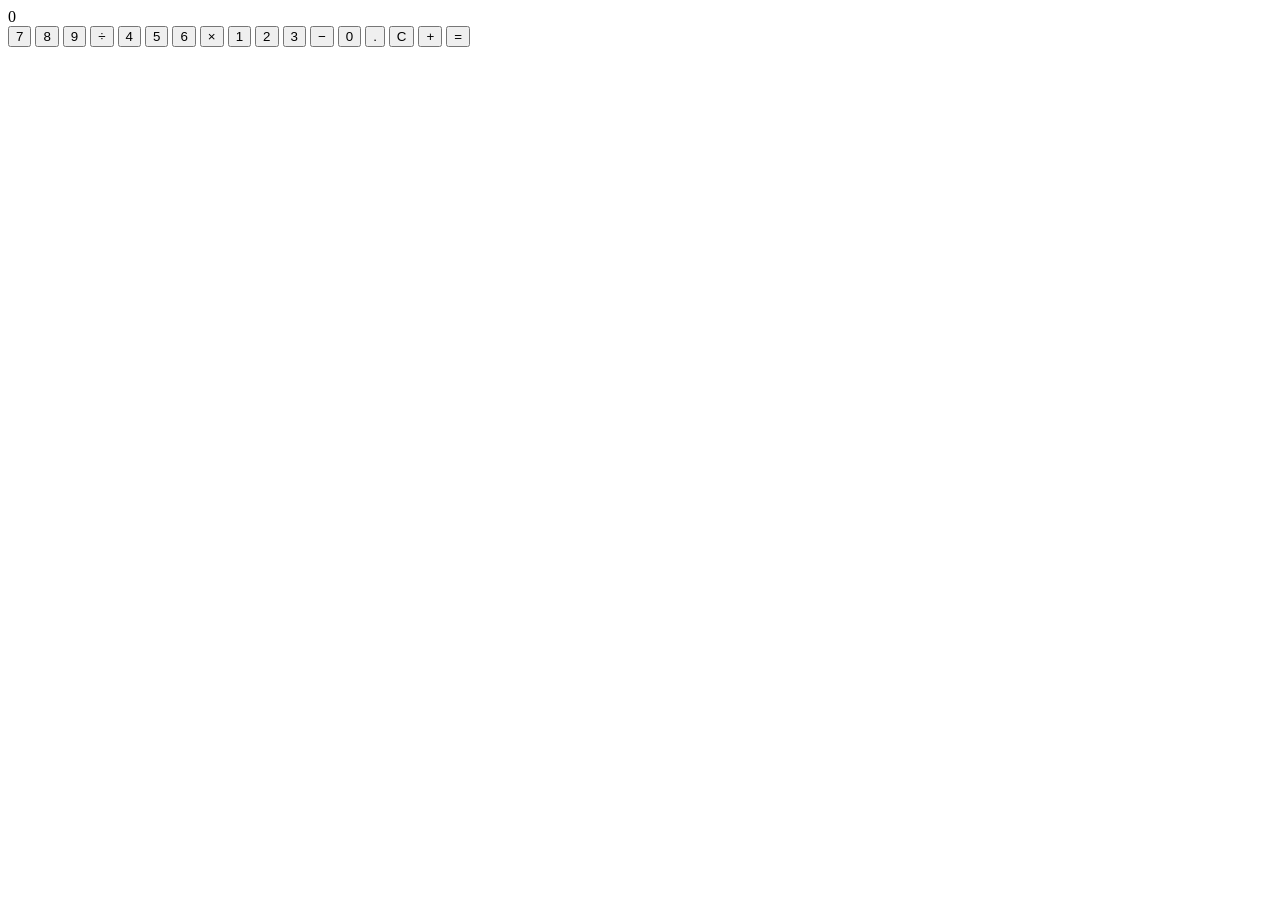
==== Learn Js/Calculator/index.html @ 13511cd9 "Calculator app html file updated." ====
<!DOCTYPE html>
<html lang="en">
<head>
  <meta charset="UTF-8" />
  <meta name="viewport" content="width=device-width, initial-scale=1.0" />
  <title>Calculator</title>
  <link rel="stylesheet" href="style.css" />
</head>
<body>

  <div class="calculator">
    <div id="display">0</div>

    <div class="buttons">
      <!-- Row 1 -->
      <button class="btn" data-value="7">7</button>
      <button class="btn" data-value="8">8</button>
      <button class="btn" data-value="9">9</button>
      <button class="btn operator" data-value="/">÷</button>

      <!-- Row 2 -->
      <button class="btn" data-value="4">4</button>
      <button class="btn" data-value="5">5</button>
      <button class="btn" data-value="6">6</button>
      <button class="btn operator" data-value="*">×</button>

      <!-- Row 3 -->
      <button class="btn" data-value="1">1</button>
      <button class="btn" data-value="2">2</button>
      <button class="btn" data-value="3">3</button>
      <button class="btn operator" data-value="-">−</button>

      <!-- Row 4 -->
      <button class="btn" data-value="0">0</button>
      <button class="btn" data-value=".">.</button>
      <button class="btn" id="clear">C</button>
      <button class="btn operator" data-value="+">+</button>

      <!-- Row 5 -->
      <button id="equals" class="btn equals">=</button>
    </div>
  </div>

  <script src="script.js"></script>
</body>
</html>
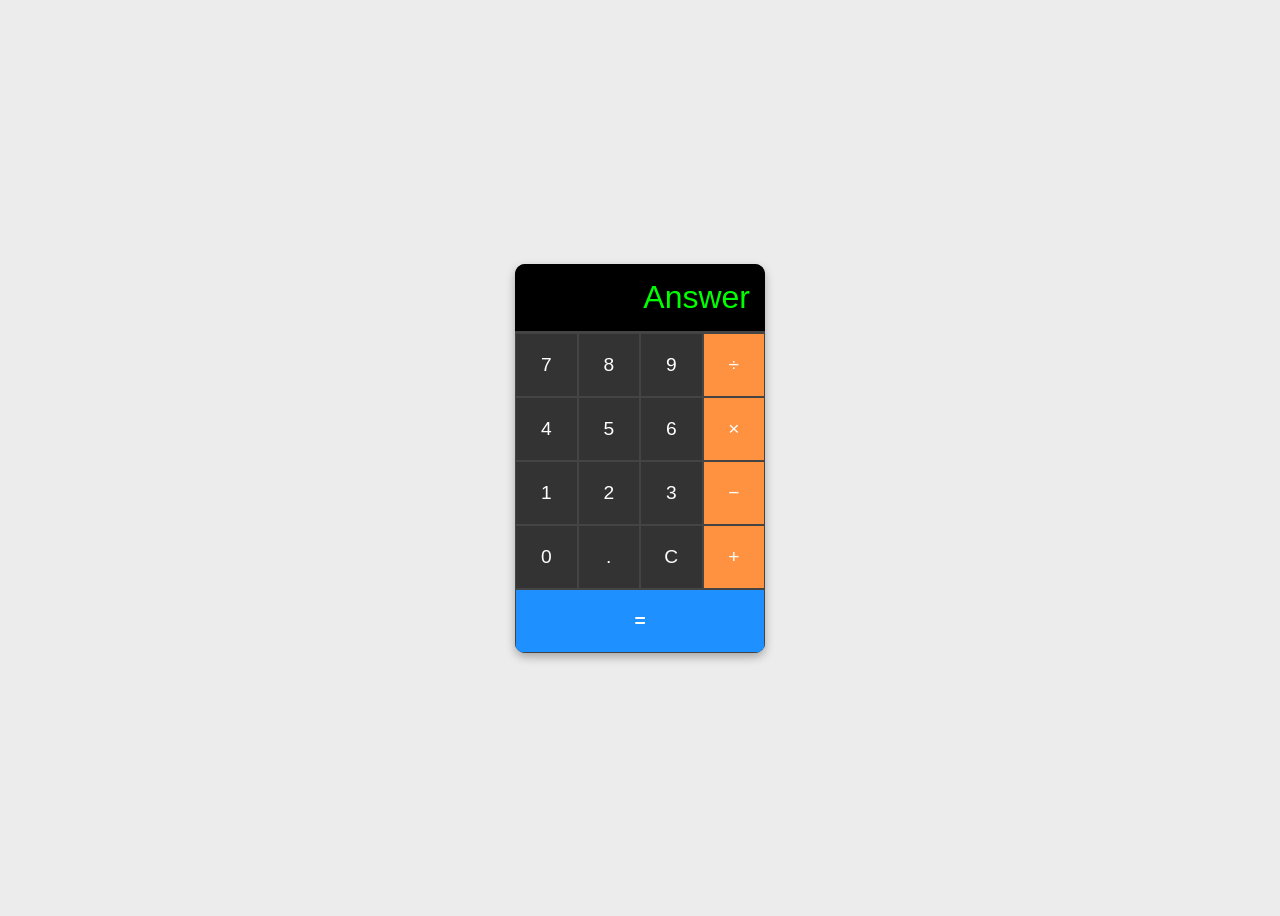
==== commit c98ea870: "Dispaly changed" ====
--- a/Learn Js/Calculator/index.html
+++ b/Learn Js/Calculator/index.html
@@ -9,7 +9,7 @@
 <body>
 
   <div class="calculator">
-    <div id="display">0</div>
+    <div id="display">Answer</div>
 
     <div class="buttons">
       <!-- Row 1 -->
--- a/Learn Js/Calculator/style.css
+++ b/Learn Js/Calculator/style.css
@@ -0,0 +1,55 @@
+body {
+  display: flex;
+  justify-content: center;
+  align-items: center;
+  height: 100vh;
+  background: #ececec;
+  font-family: Arial, sans-serif;
+}
+
+.calculator {
+  width: 250px;
+  background: #222;
+  border-radius: 10px;
+  box-shadow: 0 4px 10px rgba(0,0,0,0.3);
+  overflow: hidden;
+}
+
+#display {
+  background: #000;
+  color: #0f0;
+  font-size: 2rem;
+  text-align: right;
+  padding: 15px;
+  border-bottom: 2px solid #444;
+}
+
+.buttons {
+  display: grid;
+  grid-template-columns: repeat(4, 1fr);
+}
+
+.btn {
+  padding: 20px;
+  font-size: 1.2rem;
+  background: #333;
+  color: white;
+  border: 1px solid #444;
+  cursor: pointer;
+  transition: background 0.2s;
+}
+
+.btn:hover {
+  background: #555;
+}
+
+.operator {
+  background: #fe9241;
+}
+
+.equals {
+  grid-column: span 4;
+  background: #1e90ff;
+  color: white;
+  font-weight: bold;
+}
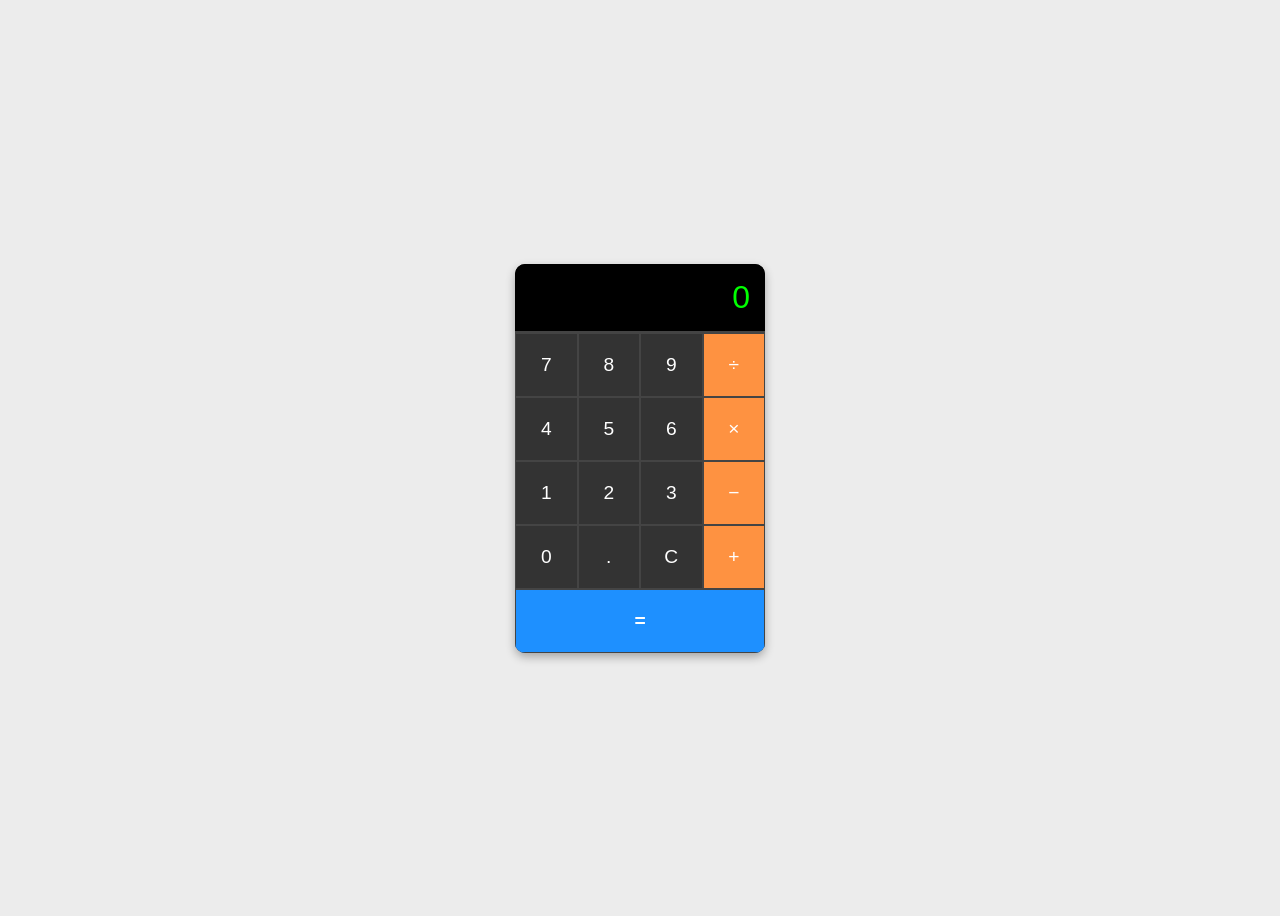
==== commit c5af17d5: "Dispaly changed" ====
--- a/Learn Js/Calculator/index.html
+++ b/Learn Js/Calculator/index.html
@@ -9,7 +9,7 @@
 <body>
 
   <div class="calculator">
-    <div id="display">Answer</div>
+    <div id="display">0</div>
 
     <div class="buttons">
       <!-- Row 1 -->
